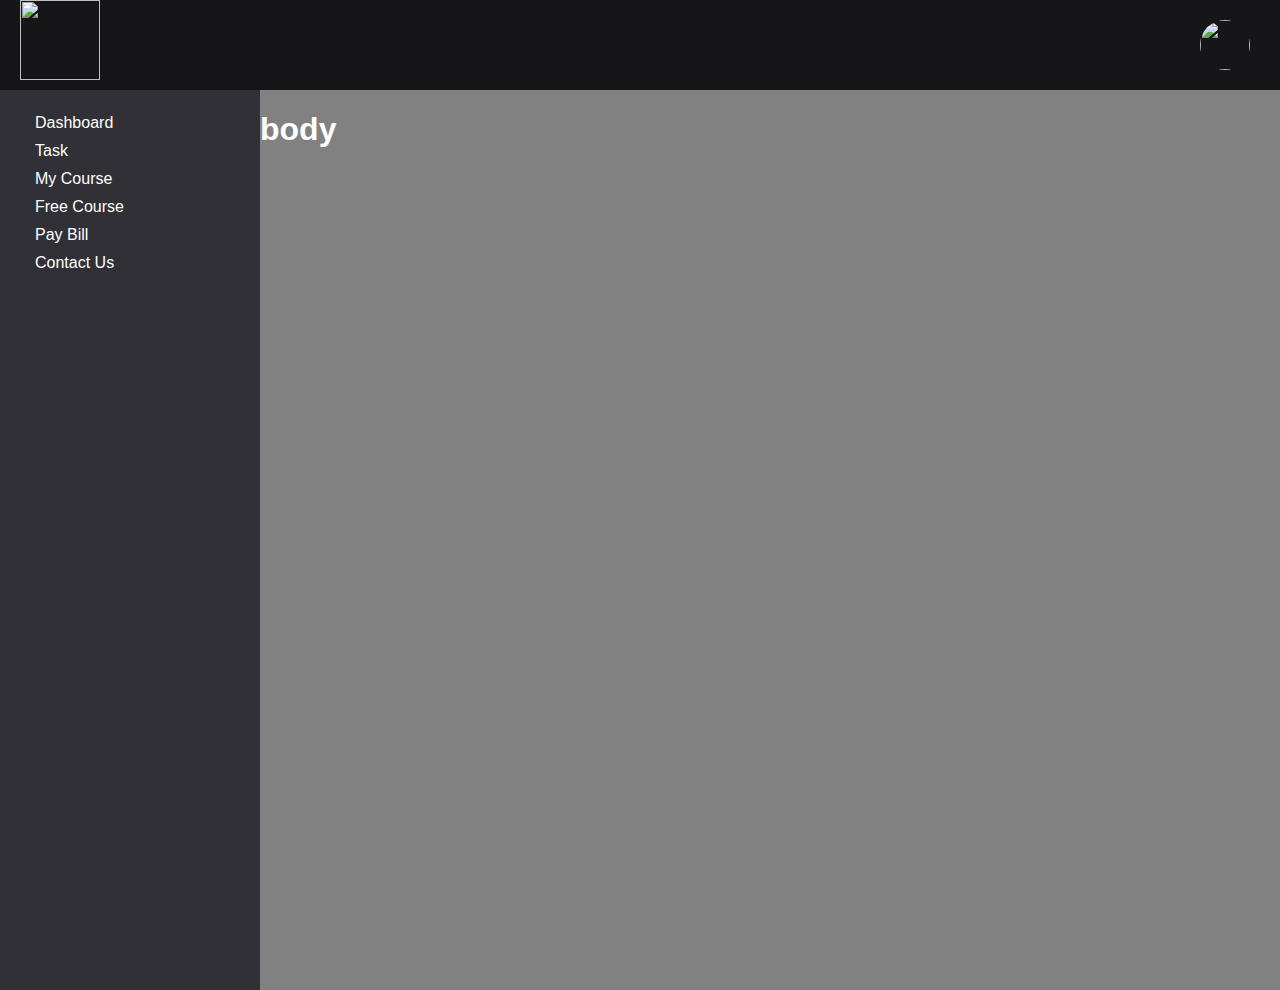
==== pages/dashboard.html @ c2dc3eb7 "Fontawesome icon added" ====
<!DOCTYPE html>
<html lang="en">
<head>
    <meta charset="UTF-8">
    <meta http-equiv="X-UA-Compatible" content="IE=edge">
    <meta name="viewport" content="width=device-width, initial-scale=1.0">
    <link rel="stylesheet" href="../assets/styles/fontawesome.min.css" />
    <link rel="stylesheet" href="../assets/styles/dashboard.css">
    <script src="../assets/javascript/kit.js" crossorigin="anonymous"></script>
    <title>Design</title>
</head>
<body>
    <div class="header flex">
        <img class="logo" src="../assets/images/logo/logo.png" alt="">
        <img class="user" src="../assets/images/others/user/user.jpeg" alt="">
    </div>
    <div class="main__wrapper">
        <div class="menu">
            <ul>
                <li><i class="fas fa-home"></i> Dashboard</li>
                <li><i class="fas fa-tasks"></i> Task</li>
                <li><i class="fas fa-book-reader"></i> My Course</li>
                <li><i class="fas fa-book"></i> Free Course</li>
                <li><i class="far fa-money-bill-alt"></i> Pay Bill</li>
                <li><i class="fas fa-envelope"></i> Contact Us</li>
            </ul>
        </div>
        <div class="main__body">
            <h1>body</h1>
        </div>
    </div>
</body>
</html>
---- assets/styles/dashboard.css ----
body{
    margin: 0;
    padding: 0;
    background-color: #818181;
    color: white;
    height: 100vh;
    overflow: hidden;
    font-family: -apple-system, BlinkMacSystemFont, 'Segoe UI', Roboto, Oxygen, Ubuntu, Cantarell, 'Open Sans', 'Helvetica Neue', sans-serif;
}

/* Global */
a{
    text-decoration: none;
}
ul{
    padding: 0;
}
li{
    list-style: none;
}
/* Common Attribute */
.round{
    border-radius: 10px;
    background-color: #161618;
    color: white;
}

.flex{
    display: flex;
    justify-content: space-between;
}

/* Custom Design */
.logo{
    height: 80px;
    width: 80px;
}
.user{
    height: 50px;
    width: 50px;
    border-radius: 50%;
    padding: 20px 10px;
}
.header{
    background-color: #161618;
    padding-left: 20px;
    padding-right: 20px;
}
.main__wrapper{
    display: grid;
    grid-template-columns: 260px auto;
    height: 100%;
}
.menu{
    background-color: #303036 ;
}
.menu ul{
    margin: 20px;
    margin-left: 0;
}
.menu > ul> li{
    margin: 5px 0px;
    transition: all .6s;
    border-bottom-right-radius: 30px;
    border-top-right-radius: 30px;
}
.menu> ul> li >i{
    padding: 5px 15px 5px 20px;
    font-size: 1.25rem;
    border-bottom-right-radius: 30px;
    border-top-right-radius: 30px;
    
}
.menu > ul> li:hover{
    background-color:gray ;
    
}
.menu ul li:hover > i {
   color: #007ACC;
   background-color: #161618;
}
.main__body{
    width: auto;
}

/*Inner Body*/
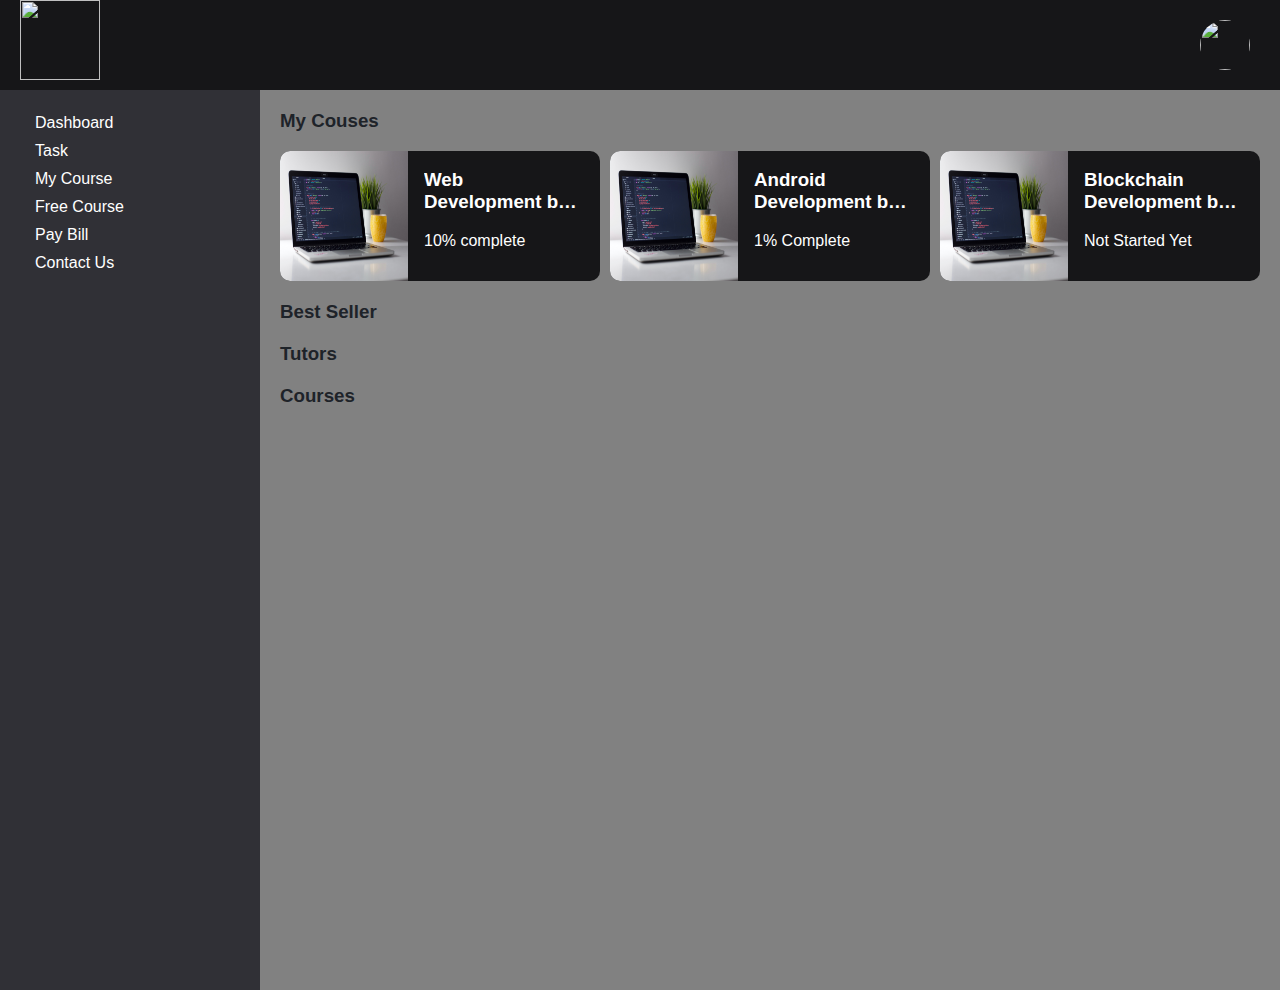
==== commit bb77a782: "My Course Added" ====
--- a/pages/dashboard.html
+++ b/pages/dashboard.html
@@ -26,7 +26,40 @@
             </ul>
         </div>
         <div class="main__body">
-            <h1>body</h1>
+            <section>
+                <h3>My Couses</h3>
+                <div class="container">
+                    <div class="card round">
+                        <img src="../assets/images/others/design/cover.jpg" alt="">
+                        <div class="details">
+                            <h3>Web Development by WeTech</h3>
+                            <p>10% complete</p>
+                        </div>
+                    </div>
+                    <div class="card round">
+                        <img src="../assets/images/others/design/cover.jpg" alt="">
+                        <div class="details">
+                            <h3>Android Development by WeTech</h3>
+                            <p>1% Complete</p>
+                        </div>
+                    </div>
+                    <div class="card round">
+                        <img src="../assets/images/others/design/cover.jpg" alt="">
+                        <div class="details">
+                            <h3>Blockchain Development by WeTech</h3>
+                            <p>Not Started Yet</p>
+                        </div>
+                    </div>
+            </section>
+            <section>
+                <h3>Best Seller</h3>
+            </section>
+            <section>
+                <h3>Tutors</h3>
+            </section>
+            <section>
+                <h3>Courses</h3>
+            </section>
         </div>
     </div>
 </body>
--- a/assets/styles/dashboard.css
+++ b/assets/styles/dashboard.css
@@ -84,3 +84,40 @@
 }
 
 /*Inner Body*/
+section{
+    margin: 20px;
+}
+section > h3{
+    color: #1e2329;
+}
+.container{
+    display: grid;
+    grid-template-columns: repeat(3,1fr);
+    justify-content: space-between;
+    gap: 10px;  
+}
+.card{
+    display: flex;
+    height: 130px;
+
+
+}
+.card img{
+    width: 40%;
+    height: 100%;
+    border-top-left-radius: 10px;
+    border-bottom-left-radius: 10px;
+}
+.card .details{
+    padding: 0rem 1rem;
+    
+
+}
+.card .details h3{
+
+    overflow: hidden;
+    display: -webkit-box;
+    -webkit-line-clamp: 2;
+    -webkit-box-orient: vertical;
+    text-overflow: ellipsis;
+}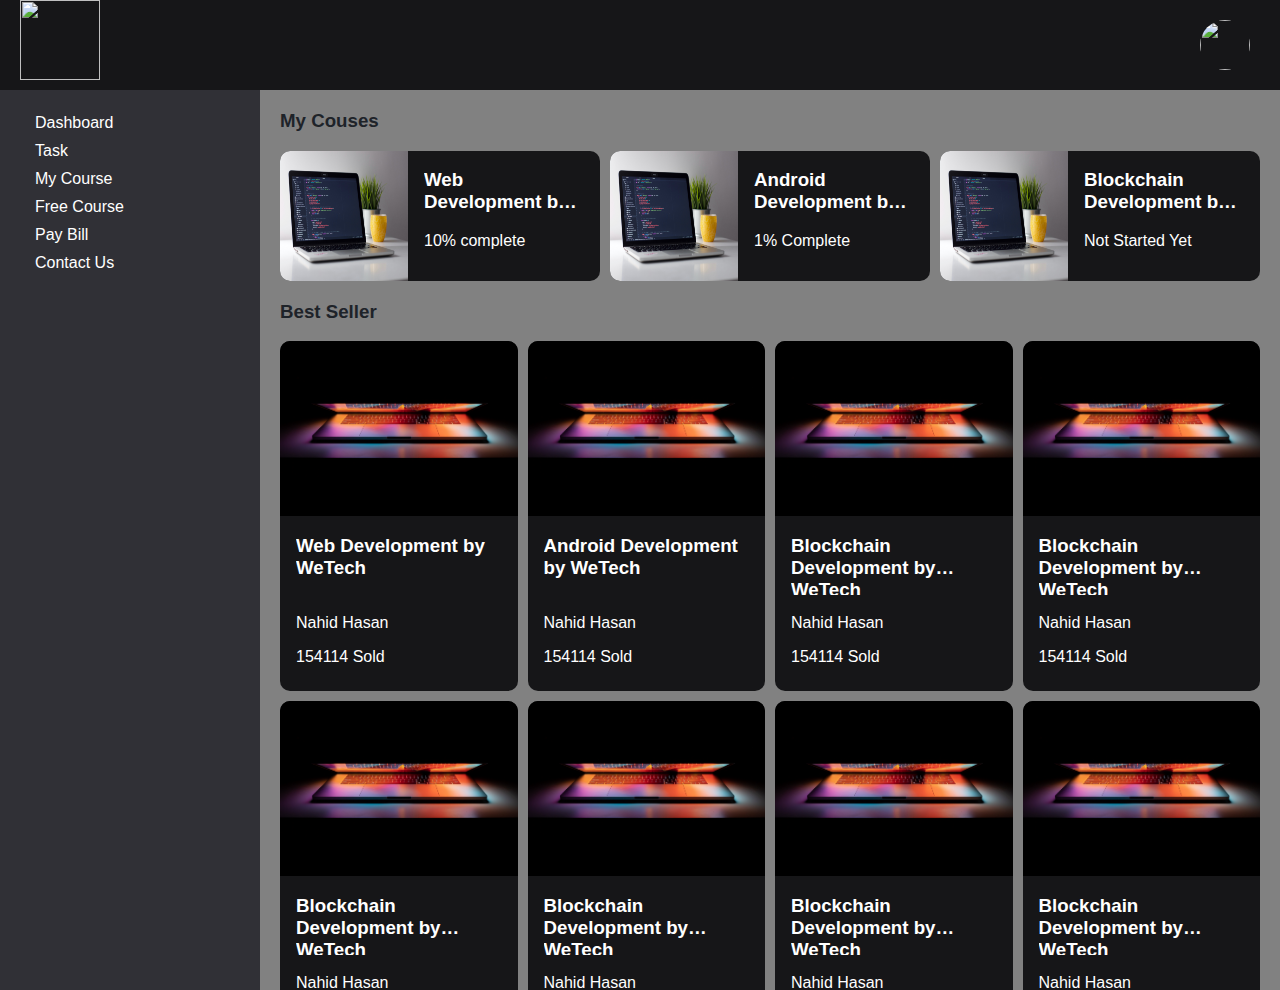
==== commit 4b2ef81d: "Card Doner" ====
--- a/pages/dashboard.html
+++ b/pages/dashboard.html
@@ -51,8 +51,74 @@
                         </div>
                     </div>
             </section>
-            <section>
+            <section class="best__seller">
                 <h3>Best Seller</h3>
+                <div class="container">
+                    <div class="card round">
+                        <img src="../assets/images/others/design/best-seller.jpg" alt="">
+                        <div class="details">
+                            <h3>Web Development by WeTech</h3>
+                            <p>Nahid Hasan</p>
+                            <p class="sold">154114 Sold</p>
+                        </div>
+                    </div>
+                    <div class="card round">
+                        <img src="../assets/images/others/design/best-seller.jpg" alt="">
+                        <div class="details">
+                            <h3>Android Development by WeTech</h3>
+                            <p>Nahid Hasan</p>
+                            <p class="sold">154114 Sold</p>
+                        </div>
+                    </div>
+                    <div class="card round">
+                        <img src="../assets/images/others/design/best-seller.jpg" alt="">
+                        <div class="details">
+                            <h3>Blockchain Development by WeTech</h3>
+                            <p>Nahid Hasan</p>
+                            <p class="sold">154114 Sold</p>
+                        </div>
+                    </div>
+                    <div class="card round">
+                        <img src="../assets/images/others/design/best-seller.jpg" alt="">
+                        <div class="details">
+                            <h3>Blockchain Development by WeTech</h3>
+                            <p>Nahid Hasan</p>
+                            <p class="sold">154114 Sold</p>
+                        </div>
+                    </div>
+                    <div class="card round">
+                        <img src="../assets/images/others/design/best-seller.jpg" alt="">
+                        <div class="details">
+                            <h3>Blockchain Development by WeTech</h3>
+                            <p>Nahid Hasan</p>
+                            <p class="sold">154114 Sold</p>
+                        </div>
+                    </div>
+                    <div class="card round">
+                        <img src="../assets/images/others/design/best-seller.jpg" alt="">
+                        <div class="details">
+                            <h3>Blockchain Development by WeTech</h3>
+                            <p>Nahid Hasan</p>
+                            <p class="sold">154114 Sold</p>
+                            
+                        </div>
+                    </div>
+                    <div class="card round">
+                        <img src="../assets/images/others/design/best-seller.jpg" alt="">
+                        <div class="details">
+                            <h3>Blockchain Development by WeTech</h3>
+                            <p>Nahid Hasan</p>
+                            <p class="sold">154114 Sold</p>
+                        </div>
+                    </div>
+                    <div class="card round">
+                        <img src="../assets/images/others/design/best-seller.jpg" alt="">
+                        <div class="details">
+                            <h3>Blockchain Development by WeTech</h3>
+                            <p>Nahid Hasan</p>
+                            <p class="sold">154114 Sold</p>
+                        </div>
+                    </div>
             </section>
             <section>
                 <h3>Tutors</h3>
--- a/assets/styles/dashboard.css
+++ b/assets/styles/dashboard.css
@@ -81,6 +81,7 @@
 }
 .main__body{
     width: auto;
+    overflow-y: scroll;
 }
 
 /*Inner Body*/
@@ -99,8 +100,10 @@
 .card{
     display: flex;
     height: 130px;
-
-
+    transition: ease-in-out 0.4s;
+}
+.card:hover{
+    background-color: #007ACC;
 }
 .card img{
     width: 40%;
@@ -110,14 +113,28 @@
 }
 .card .details{
     padding: 0rem 1rem;
-    
-
 }
 .card .details h3{
-
     overflow: hidden;
     display: -webkit-box;
     -webkit-line-clamp: 2;
     -webkit-box-orient: vertical;
     text-overflow: ellipsis;
+}
+.best__seller .container{
+    grid-template-columns: repeat(4,1fr);
+}
+.best__seller .container .card{
+    display: flex;
+    flex-direction: column;
+    height: 350px;
+}
+.best__seller .container .card img{
+    height: 50%;
+    width: 100%;
+    border-top-right-radius: 10px;
+    border-bottom-left-radius: 0px;
+}
+.best__seller .container .card h3{
+    height: 40%;
 }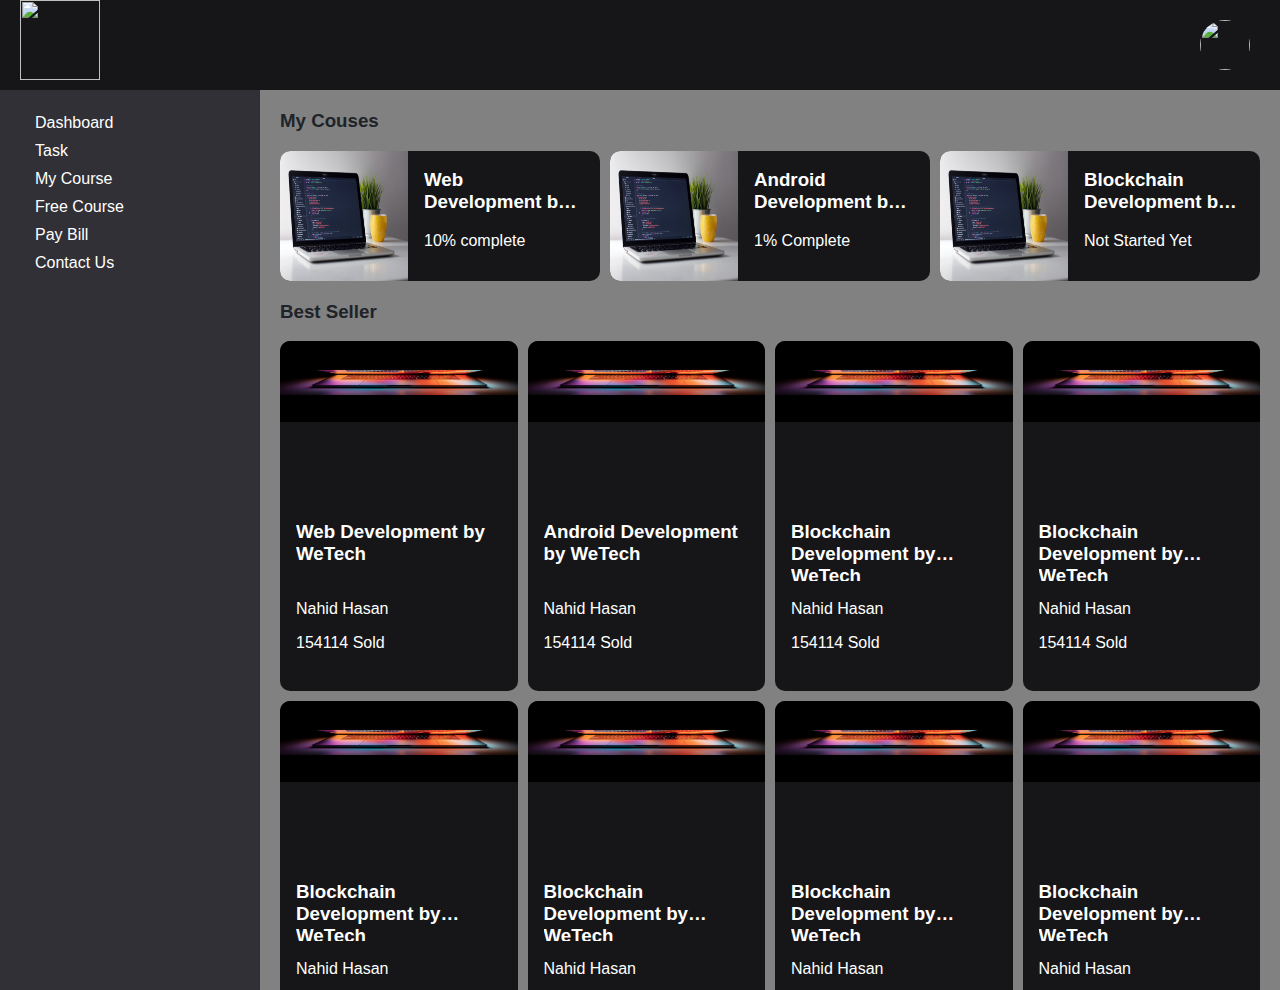
==== commit 1851cbf8: "Kit moverd to body" ====
--- a/pages/dashboard.html
+++ b/pages/dashboard.html
@@ -6,7 +6,6 @@
     <meta name="viewport" content="width=device-width, initial-scale=1.0">
     <link rel="stylesheet" href="../assets/styles/fontawesome.min.css" />
     <link rel="stylesheet" href="../assets/styles/dashboard.css">
-    <script src="../assets/javascript/kit.js" crossorigin="anonymous"></script>
     <title>Design</title>
 </head>
 <body>
@@ -26,7 +25,8 @@
             </ul>
         </div>
         <div class="main__body">
-            <section>
+            <!-- courses section start  -->
+            <section class="courses">
                 <h3>My Couses</h3>
                 <div class="container">
                     <div class="card round">
@@ -51,11 +51,16 @@
                         </div>
                     </div>
             </section>
+            <!-- courses section end  -->
+
+            <!-- best seller section start  -->
             <section class="best__seller">
                 <h3>Best Seller</h3>
                 <div class="container">
                     <div class="card round">
-                        <img src="../assets/images/others/design/best-seller.jpg" alt="">
+                       <div class="card__img">
+                            <img src="../assets/images/others/design/best-seller.jpg" alt="">
+                       </div>
                         <div class="details">
                             <h3>Web Development by WeTech</h3>
                             <p>Nahid Hasan</p>
@@ -63,7 +68,9 @@
                         </div>
                     </div>
                     <div class="card round">
-                        <img src="../assets/images/others/design/best-seller.jpg" alt="">
+                       <div class="card__img">
+                            <img src="../assets/images/others/design/best-seller.jpg" alt="">
+                       </div>
                         <div class="details">
                             <h3>Android Development by WeTech</h3>
                             <p>Nahid Hasan</p>
@@ -71,31 +78,39 @@
                         </div>
                     </div>
                     <div class="card round">
-                        <img src="../assets/images/others/design/best-seller.jpg" alt="">
-                        <div class="details">
-                            <h3>Blockchain Development by WeTech</h3>
-                            <p>Nahid Hasan</p>
-                            <p class="sold">154114 Sold</p>
-                        </div>
-                    </div>
-                    <div class="card round">
-                        <img src="../assets/images/others/design/best-seller.jpg" alt="">
-                        <div class="details">
-                            <h3>Blockchain Development by WeTech</h3>
-                            <p>Nahid Hasan</p>
-                            <p class="sold">154114 Sold</p>
-                        </div>
-                    </div>
-                    <div class="card round">
-                        <img src="../assets/images/others/design/best-seller.jpg" alt="">
-                        <div class="details">
-                            <h3>Blockchain Development by WeTech</h3>
-                            <p>Nahid Hasan</p>
-                            <p class="sold">154114 Sold</p>
-                        </div>
-                    </div>
-                    <div class="card round">
-                        <img src="../assets/images/others/design/best-seller.jpg" alt="">
+                       <div class="card__img">
+                            <img src="../assets/images/others/design/best-seller.jpg" alt="">
+                       </div>
+                        <div class="details">
+                            <h3>Blockchain Development by WeTech</h3>
+                            <p>Nahid Hasan</p>
+                            <p class="sold">154114 Sold</p>
+                        </div>
+                    </div>
+                    <div class="card round">
+                       <div class="card__img">
+                            <img src="../assets/images/others/design/best-seller.jpg" alt="">
+                       </div>
+                        <div class="details">
+                            <h3>Blockchain Development by WeTech</h3>
+                            <p>Nahid Hasan</p>
+                            <p class="sold">154114 Sold</p>
+                        </div>
+                    </div>
+                    <div class="card round">
+                       <div class="card__img">
+                            <img src="../assets/images/others/design/best-seller.jpg" alt="">
+                       </div>
+                        <div class="details">
+                            <h3>Blockchain Development by WeTech</h3>
+                            <p>Nahid Hasan</p>
+                            <p class="sold">154114 Sold</p>
+                        </div>
+                    </div>
+                    <div class="card round">
+                       <div class="card__img">
+                            <img src="../assets/images/others/design/best-seller.jpg" alt="">
+                       </div>
                         <div class="details">
                             <h3>Blockchain Development by WeTech</h3>
                             <p>Nahid Hasan</p>
@@ -104,15 +119,19 @@
                         </div>
                     </div>
                     <div class="card round">
-                        <img src="../assets/images/others/design/best-seller.jpg" alt="">
-                        <div class="details">
-                            <h3>Blockchain Development by WeTech</h3>
-                            <p>Nahid Hasan</p>
-                            <p class="sold">154114 Sold</p>
-                        </div>
-                    </div>
-                    <div class="card round">
-                        <img src="../assets/images/others/design/best-seller.jpg" alt="">
+                       <div class="card__img">
+                            <img src="../assets/images/others/design/best-seller.jpg" alt="">
+                       </div>
+                        <div class="details">
+                            <h3>Blockchain Development by WeTech</h3>
+                            <p>Nahid Hasan</p>
+                            <p class="sold">154114 Sold</p>
+                        </div>
+                    </div>
+                    <div class="card round">
+                       <div class="card__img">
+                            <img src="../assets/images/others/design/best-seller.jpg" alt="">
+                       </div>
                         <div class="details">
                             <h3>Blockchain Development by WeTech</h3>
                             <p>Nahid Hasan</p>
@@ -120,13 +139,78 @@
                         </div>
                     </div>
             </section>
-            <section>
+         <!-- best seller section end  -->
+
+         <!-- tutors section start  -->
+            <section class="tutors">
                 <h3>Tutors</h3>
+                <div class="tutor__container">
+                    <div class="tutor">
+                        <div class="tutor__img"><img src="../assets/images/others/user/user.jpeg" alt=""></div>
+                     <div class="tutor__info">
+                            <h3 class="tutor__name">
+                            Nahid Hasan
+                        </h3>
+                        <div class="rating"><i class="fas fa-star"></i><i class="fas fa-star"></i><i class="fas fa-star"></i><i class="fas fa-star"></i><i class="fas fa-star"></i></div>
+                        <p>17 Courses</p>
+                     </div>
+                    </div>
+                    <div class="tutor">
+                        <div class="tutor__img"><img src="../assets/images/others/user/user.jpeg" alt=""></div>
+                     <div class="tutor__info">
+                            <h3 class="tutor__name">
+                            Nahid Hasan
+                        </h3>
+                        <div class="rating"><i class="fas fa-star"></i><i class="fas fa-star"></i><i class="fas fa-star"></i><i class="fas fa-star"></i><i class="fas fa-star"></i></div>
+                        <p>17 Courses</p>
+                     </div>
+                    </div>
+                    <div class="tutor">
+                        <div class="tutor__img"><img src="../assets/images/others/user/user.jpeg" alt=""></div>
+                     <div class="tutor__info">
+                            <h3 class="tutor__name">
+                            Nahid Hasan
+                        </h3>
+                        <div class="rating"><i class="fas fa-star"></i><i class="fas fa-star"></i><i class="fas fa-star"></i><i class="fas fa-star"></i><i class="fas fa-star"></i></div>
+                        <p>17 Courses</p>
+                     </div>
+                    </div>
+                    <div class="tutor">
+                        <div class="tutor__img"><img src="../assets/images/others/user/user.jpeg" alt=""></div>
+                     <div class="tutor__info">
+                            <h3 class="tutor__name">
+                            Nahid Hasan
+                        </h3>
+                        <div class="rating"><i class="fas fa-star"></i><i class="fas fa-star"></i><i class="fas fa-star"></i><i class="fas fa-star"></i><i class="fas fa-star"></i></div>
+                        <p>17 Courses</p>
+                     </div>
+                    </div>
+                    <div class="tutor">
+                        <div class="tutor__img"><img src="../assets/images/others/user/user.jpeg" alt=""></div>
+                     <div class="tutor__info">
+                            <h3 class="tutor__name">
+                            Nahid Hasan
+                        </h3>
+                        <div class="rating"><i class="fas fa-star"></i><i class="fas fa-star"></i><i class="fas fa-star"></i><i class="fas fa-star"></i><i class="fas fa-star"></i></div>
+                        <p>17 Courses</p>
+                     </div>
+                    </div>
+                    <div class="tutor">
+                        <div class="tutor__img"><img src="../assets/images/others/user/user.jpeg" alt=""></div>
+                     <div class="tutor__info">
+                            <h3 class="tutor__name">
+                            Nahid Hasan
+                        </h3>
+                        <div class="rating"><i class="fas fa-star"></i><i class="fas fa-star"></i><i class="fas fa-star"></i><i class="fas fa-star"></i><i class="fas fa-star"></i></div>
+                        <p>17 Courses</p>
+                     </div>
+                    </div>
+                </div>
             </section>
-            <section>
-                <h3>Courses</h3>
-            </section>
+            
+         <!-- tutors section end  -->
         </div>
     </div>
+    <script src="../assets/javascript/kit.js" crossorigin="anonymous"></script>
 </body>
 </html> 